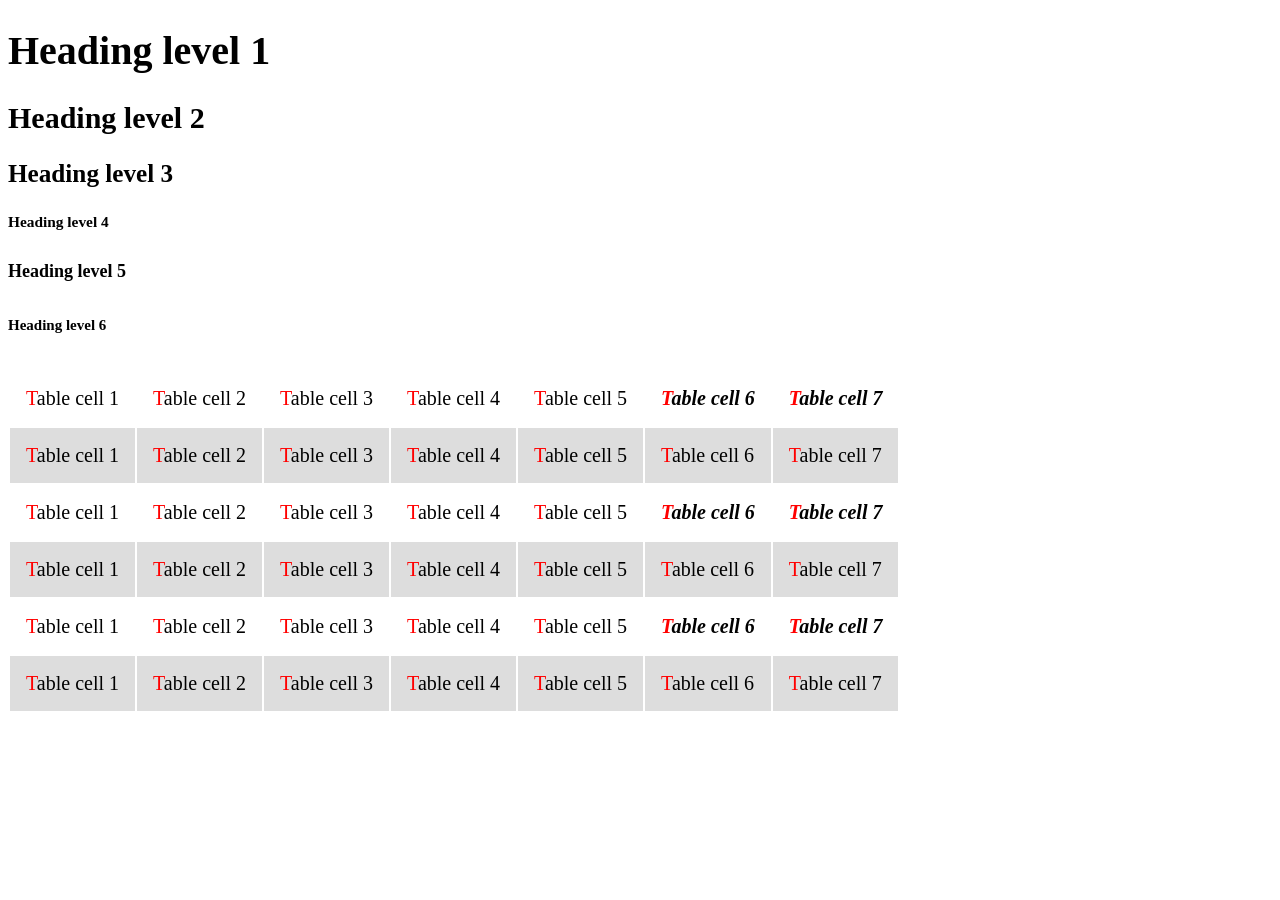
==== public/views/css/homework-2/index.html @ 691f8b21 "CSS HW 2" ====
<!DOCTYPE html>
<html lang="en">
  <head>
    <meta charset="UTF-8" />
    <title>CSS HW 1</title>
    <link rel="stylesheet" href="css/style.css" />
  </head>
  <body>
    <h1>Heading level 1</h1>
    <h2>Heading level 2</h2>
    <h3>Heading level 3</h3>
    <h4>Heading level 4</h4>
    <h5>Heading level 5</h5>
    <h6>Heading level 6</h6>
  </body>
  <table border="0" cellpadding="5" cellspacing="2">
    <tbody>
      <tr>
        <td>Table cell 1</td>
        <td>Table cell 2</td>
        <td>Table cell 3</td>
        <td>Table cell 4</td>
        <td>Table cell 5</td>
        <td>Table cell 6</td>
        <td>Table cell 7</td>
      </tr>
      <tr>
        <td>Table cell 1</td>
        <td>Table cell 2</td>
        <td>Table cell 3</td>
        <td>Table cell 4</td>
        <td>Table cell 5</td>
        <td>Table cell 6</td>
        <td>Table cell 7</td>      
      </tr>
      <tr>
        <td>Table cell 1</td>
        <td>Table cell 2</td>
        <td>Table cell 3</td>
        <td>Table cell 4</td>
        <td>Table cell 5</td>
        <td>Table cell 6</td>
        <td>Table cell 7</td>        
      </tr>
      <tr>
        <td>Table cell 1</td>
        <td>Table cell 2</td>
        <td>Table cell 3</td>
        <td>Table cell 4</td>
        <td>Table cell 5</td>
        <td>Table cell 6</td>
        <td>Table cell 7</td>        
      </tr>
      <tr>
        <td>Table cell 1</td>
        <td>Table cell 2</td>
        <td>Table cell 3</td>
        <td>Table cell 4</td>
        <td>Table cell 5</td>
        <td>Table cell 6</td>
        <td>Table cell 7</td>        
      </tr>
      <tr>
        <td>Table cell 1</td>
        <td>Table cell 2</td>
        <td>Table cell 3</td>
        <td>Table cell 4</td>
        <td>Table cell 5</td>
        <td>Table cell 6</td>
        <td>Table cell 7</td>        
      </tr>
    </tbody>
  </table>
</html>
---- public/views/css/homework-2/css/style.css ----
body {
  background-color: white ;
  color: black;
  font-size: 20px;
}
html {
  font-size: 40px;
}
h1 {
  font size: 5em;
}
h2 {
  font size: 35rem;
}
h3 {
  font-size: 2.8vh;
}
h4 {
  font-size: 1.2vw;
}
h5 {
  font-size: 2vmin;
}
h6 {
  font-size: 15px;
}
.table {
  width: 100%;
}
td:first-letter {
  color: red;
}
tr:nth-child(even) {
  background-color: #ddd;
}
td {
  padding: 16px;
}
td:nth-child(odd) td:nth-child(5n), tr:nth-child(odd) td:nth-child(6n),tr:nth-child(odd) td:nth-child(7n) {
  font-weight: bold;
  font-style: italic;
}
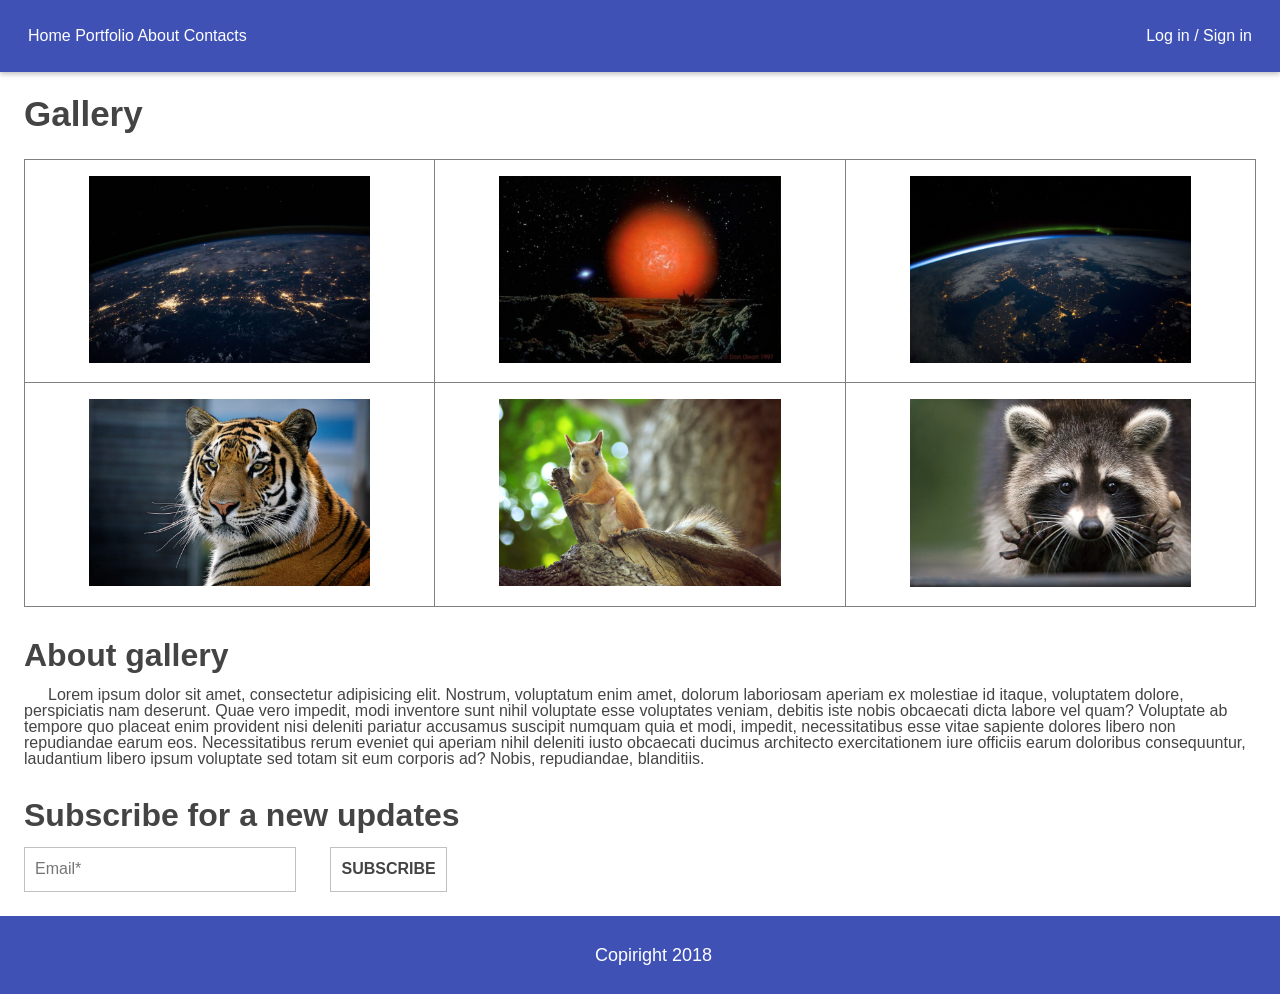
==== commit 61f2662a: "CSS HW 2" ====
--- a/public/views/css/homework-2/index.html
+++ b/public/views/css/homework-2/index.html
@@ -2,73 +2,77 @@
 <html lang="en">
   <head>
     <meta charset="UTF-8" />
-    <title>CSS HW 1</title>
+    <title>CSS HW 2</title>
+    <style>a,abbr,acronym,address,applet,article,aside,audio,b,big,blockquote,body,canvas,caption,center,cite,code,dd,del,details,dfn,div,dl,dt,em,embed,fieldset,figcaption,figure,footer,form,h1,h2,h3,h4,h5,h6,header,hgroup,html,i,iframe,img,ins,kbd,label,legend,li,mark,menu,nav,object,ol,output,p,pre,q,ruby,s,samp,section,small,span,strike,strong,sub,summary,sup,table,tbody,td,tfoot,th,thead,time,tr,tt,u,ul,var,video{margin:0;padding:0;border:0;font:inherit;font-size:100%;vertical-align:baseline}html{line-height:1}ol,ul{list-style:none}table{border-collapse:collapse;border-spacing:0}caption,td,th{text-align:left;font-weight:400;vertical-align:middle}blockquote,q{quotes:none}blockquote:after,blockquote:before,q:after,q:before{content:"";content:none}a img{border:none}article,aside,details,figcaption,figure,footer,header,hgroup,main,menu,nav,section,summary{display:block}button,input,optgroup,select,textarea{background:0 0;border:0;padding:0;margin:0;font:inherit;color:inherit;box-shadow:none}button{height:auto;cursor:pointer}button:focus{outline:0}button::-moz-focus-inner{outline:0;border:0;padding:0}
+    </style>
     <link rel="stylesheet" href="css/style.css" />
   </head>
   <body>
-    <h1>Heading level 1</h1>
-    <h2>Heading level 2</h2>
-    <h3>Heading level 3</h3>
-    <h4>Heading level 4</h4>
-    <h5>Heading level 5</h5>
-    <h6>Heading level 6</h6>
+    <div class="wrapper">
+      <header>
+        <nav>
+          <table class="firsttable">
+            <tbody>
+              <tr>
+                <td>
+                  <a href="#">Home</a>
+                  <a href="#">Portfolio</a>
+                  <a href="#">About</a>
+                  <a href="#">Contacts</a>
+                </td>
+                <td class="authorization">
+                  <a href="#">Log in</a> / 
+                  <a href="#">Sign in</a>
+                </td>
+              </tr>
+            </tbody>
+          </table>
+        </nav>
+      </header>
+    <div class="content">
+      <main>
+        <h1>Gallery</h1>
+        <table class="secondtable">
+          <tbody>
+              <tr>
+                <td>
+                  <img src="images/300d8a83102ac922b05f8989c8ca7f52.jpg" alt="" />
+                </td>
+                <td>
+                  <img src="images/uOiEj0DGtG0FcVLzvarhiDI5s000.jpg" alt="" />
+                </td>
+                <td>
+                  <img src="images/siaures-pasvaiste.jpg" alt="" />
+                </td>
+              </tr>
+              <tr>
+                <td>
+                  <img src="images/ebe537cd5d0627d35abaa21d17f900b0.jpg" alt="" />
+                </td>
+                <td>
+                  <img src="images/6e4f72201936568e4b3510d8c30348dd.jpg" alt="" />
+                </td>
+                <td>
+                  <img src="images/1-47dd98f96e0893b5855d53cb8e216d36.jpg" alt="" />
+                </td>
+              </tr>
+            </tbody>
+          </table>
+          <h2>About gallery</h2>
+          <p>
+            Lorem ipsum dolor sit amet, consectetur adipisicing elit. Nostrum, voluptatum enim amet, dolorum laboriosam aperiam ex molestiae id itaque, voluptatem dolore, perspiciatis nam deserunt. Quae vero impedit, modi inventore sunt nihil voluptate esse voluptates veniam, debitis iste nobis obcaecati dicta labore vel quam? Voluptate ab tempore quo placeat enim provident nisi deleniti pariatur accusamus suscipit numquam quia et modi, impedit, necessitatibus esse vitae sapiente dolores libero non repudiandae earum eos. Necessitatibus rerum eveniet qui aperiam nihil deleniti iusto obcaecati ducimus architecto exercitationem iure officiis earum doloribus consequuntur, laudantium libero ipsum voluptate sed totam sit eum corporis ad? Nobis, repudiandae, blanditiis.
+          </p>
+        </main>
+        <h2> Subscribe for a new updates</h2>
+        <form method="post">
+          <input class="email" type="email" placeholder="Email*" name="mail" required="required" />
+          <button class="subscribe" type="submit">Subscribe</button>
+        </form>
+      </div>
+      <footer>
+        <p>Copiright 2018</p>
+      </footer>
+    </div>
+            
   </body>
-  <table border="0" cellpadding="5" cellspacing="2">
-    <tbody>
-      <tr>
-        <td>Table cell 1</td>
-        <td>Table cell 2</td>
-        <td>Table cell 3</td>
-        <td>Table cell 4</td>
-        <td>Table cell 5</td>
-        <td>Table cell 6</td>
-        <td>Table cell 7</td>
-      </tr>
-      <tr>
-        <td>Table cell 1</td>
-        <td>Table cell 2</td>
-        <td>Table cell 3</td>
-        <td>Table cell 4</td>
-        <td>Table cell 5</td>
-        <td>Table cell 6</td>
-        <td>Table cell 7</td>      
-      </tr>
-      <tr>
-        <td>Table cell 1</td>
-        <td>Table cell 2</td>
-        <td>Table cell 3</td>
-        <td>Table cell 4</td>
-        <td>Table cell 5</td>
-        <td>Table cell 6</td>
-        <td>Table cell 7</td>        
-      </tr>
-      <tr>
-        <td>Table cell 1</td>
-        <td>Table cell 2</td>
-        <td>Table cell 3</td>
-        <td>Table cell 4</td>
-        <td>Table cell 5</td>
-        <td>Table cell 6</td>
-        <td>Table cell 7</td>        
-      </tr>
-      <tr>
-        <td>Table cell 1</td>
-        <td>Table cell 2</td>
-        <td>Table cell 3</td>
-        <td>Table cell 4</td>
-        <td>Table cell 5</td>
-        <td>Table cell 6</td>
-        <td>Table cell 7</td>        
-      </tr>
-      <tr>
-        <td>Table cell 1</td>
-        <td>Table cell 2</td>
-        <td>Table cell 3</td>
-        <td>Table cell 4</td>
-        <td>Table cell 5</td>
-        <td>Table cell 6</td>
-        <td>Table cell 7</td>        
-      </tr>
-    </tbody>
-  </table>
 </html>
--- a/public/views/css/homework-2/css/style.css
+++ b/public/views/css/homework-2/css/style.css
@@ -1,42 +1,102 @@
 body {
-  background-color: white ;
-  color: black;
-  font-size: 20px;
+  color: #444;
+}
+a {
+  color: inherit;
+  text-decoration: none;
+}
+header {
+  background-color: #3f5185;
+  color: #fff;
+  box-shadow: 0 2px 5px rgba(0,0,0,0.26)
+}
+footer {
+  background-color: #3f5185;
+  color: #fff;
+}body {
+  color: #444;
+  font-family: Arial;
+}
+a {
+  color: inherit;
+  text-decoration: none;
+}
+header {
+  background-color: #3F51B5;
+  color: #fff;
+  box-shadow: 0 2px 5px rgba(0,0,0,0.26);
+}
+footer {
+  background-color: #3F51B5;
+  color: #fff;
+}
+/* Your styles go below */
+* {
+  box-sizing: border-box;
 }
 html {
-  font-size: 40px;
+  font-size: 16px;
+}
+img {
+  width: auto;
+  max-width: 100%;
+  height: auto;
+  max-height: 100%;
+}
+.content {
+  padding: 24px;
 }
 h1 {
-  font size: 5em;
+  font-size: 35px;
+  font-weight: bold;
+  margin-bottom: 28px;
 }
 h2 {
-  font size: 35rem;
+  font-size: 2em;
+  font-weight: bold;
+  margin-bottom: 16px;
+  margin-top: 32px;
 }
-h3 {
-  font-size: 2.8vh;
+.authorization {
+  text-align: right;
+} 
+/*.secondtable {
+  margin: 24px;
+}*/
+.secondtable td {
+  border: 1px solid grey;
+  vertical-align: middle;
+  padding: 16px 64px 16px 64px;
 }
-h4 {
-  font-size: 1.2vw;
-}
-h5 {
-  font-size: 2vmin;
-}
-h6 {
-  font-size: 15px;
-}
-.table {
+.firsttable {
   width: 100%;
 }
-td:first-letter {
-  color: red;
+.firsttable tr td {
+  padding: 28px;
+  border: 0;
 }
-tr:nth-child(even) {
-  background-color: #ddd;
+p {
+  text-indent: 1.5em;
 }
-td {
-  padding: 16px;
+.subscribe:hover {
+  border-color: red;
 }
-td:nth-child(odd) td:nth-child(5n), tr:nth-child(odd) td:nth-child(6n),tr:nth-child(odd) td:nth-child(7n) {
+.email {
+  border: 1px solid silver;
+  padding: 0 10px;
+  height: 45px;
+  width: 17em;
+  margin-right: 30px;
+}
+button {
+  border: 1px solid silver;
   font-weight: bold;
-  font-style: italic;
-}+  padding: 0 10px;
+  height: 45px;
+  text-transform: uppercase;
+}
+footer {
+  font-size: 18px;
+  padding: 30px;
+  text-align: center;
+}
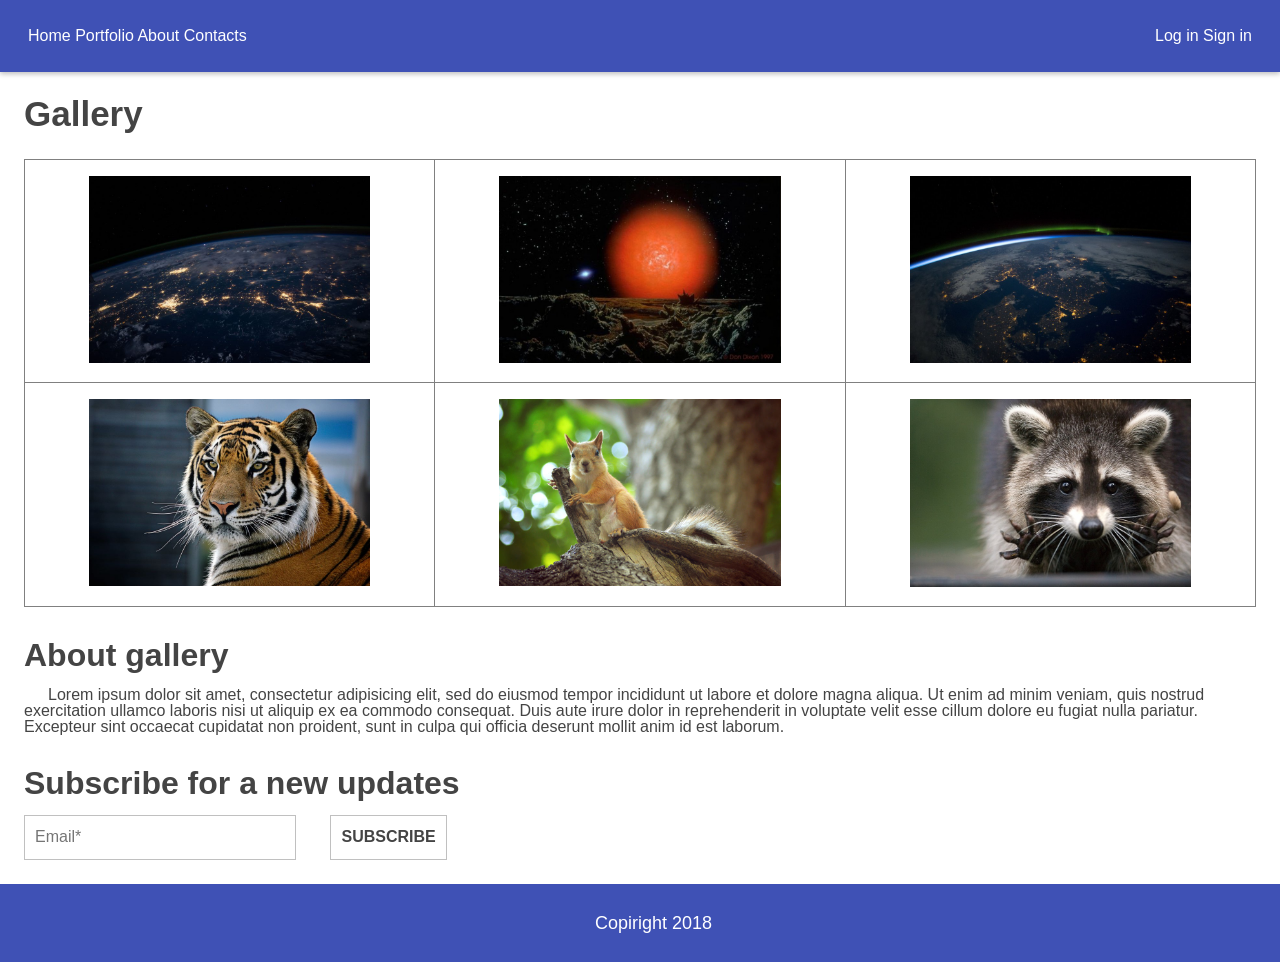
==== commit 0fdc1b45: "CSS HW 2" ====
--- a/public/views/css/homework-2/index.html
+++ b/public/views/css/homework-2/index.html
@@ -21,7 +21,7 @@
                   <a href="#">Contacts</a>
                 </td>
                 <td class="authorization">
-                  <a href="#">Log in</a> / 
+                  <a href="#">Log in</a> 
                   <a href="#">Sign in</a>
                 </td>
               </tr>
@@ -60,7 +60,12 @@
           </table>
           <h2>About gallery</h2>
           <p>
-            Lorem ipsum dolor sit amet, consectetur adipisicing elit. Nostrum, voluptatum enim amet, dolorum laboriosam aperiam ex molestiae id itaque, voluptatem dolore, perspiciatis nam deserunt. Quae vero impedit, modi inventore sunt nihil voluptate esse voluptates veniam, debitis iste nobis obcaecati dicta labore vel quam? Voluptate ab tempore quo placeat enim provident nisi deleniti pariatur accusamus suscipit numquam quia et modi, impedit, necessitatibus esse vitae sapiente dolores libero non repudiandae earum eos. Necessitatibus rerum eveniet qui aperiam nihil deleniti iusto obcaecati ducimus architecto exercitationem iure officiis earum doloribus consequuntur, laudantium libero ipsum voluptate sed totam sit eum corporis ad? Nobis, repudiandae, blanditiis.
+            Lorem ipsum dolor sit amet, consectetur adipisicing elit, sed do eiusmod
+            tempor incididunt ut labore et dolore magna aliqua. Ut enim ad minim veniam,
+            quis nostrud exercitation ullamco laboris nisi ut aliquip ex ea commodo
+            consequat. Duis aute irure dolor in reprehenderit in voluptate velit esse
+            cillum dolore eu fugiat nulla pariatur. Excepteur sint occaecat cupidatat non
+            proident, sunt in culpa qui officia deserunt mollit anim id est laborum.
           </p>
         </main>
         <h2> Subscribe for a new updates</h2>
@@ -72,7 +77,6 @@
       <footer>
         <p>Copiright 2018</p>
       </footer>
-    </div>
-            
+    </div>  
   </body>
 </html>
